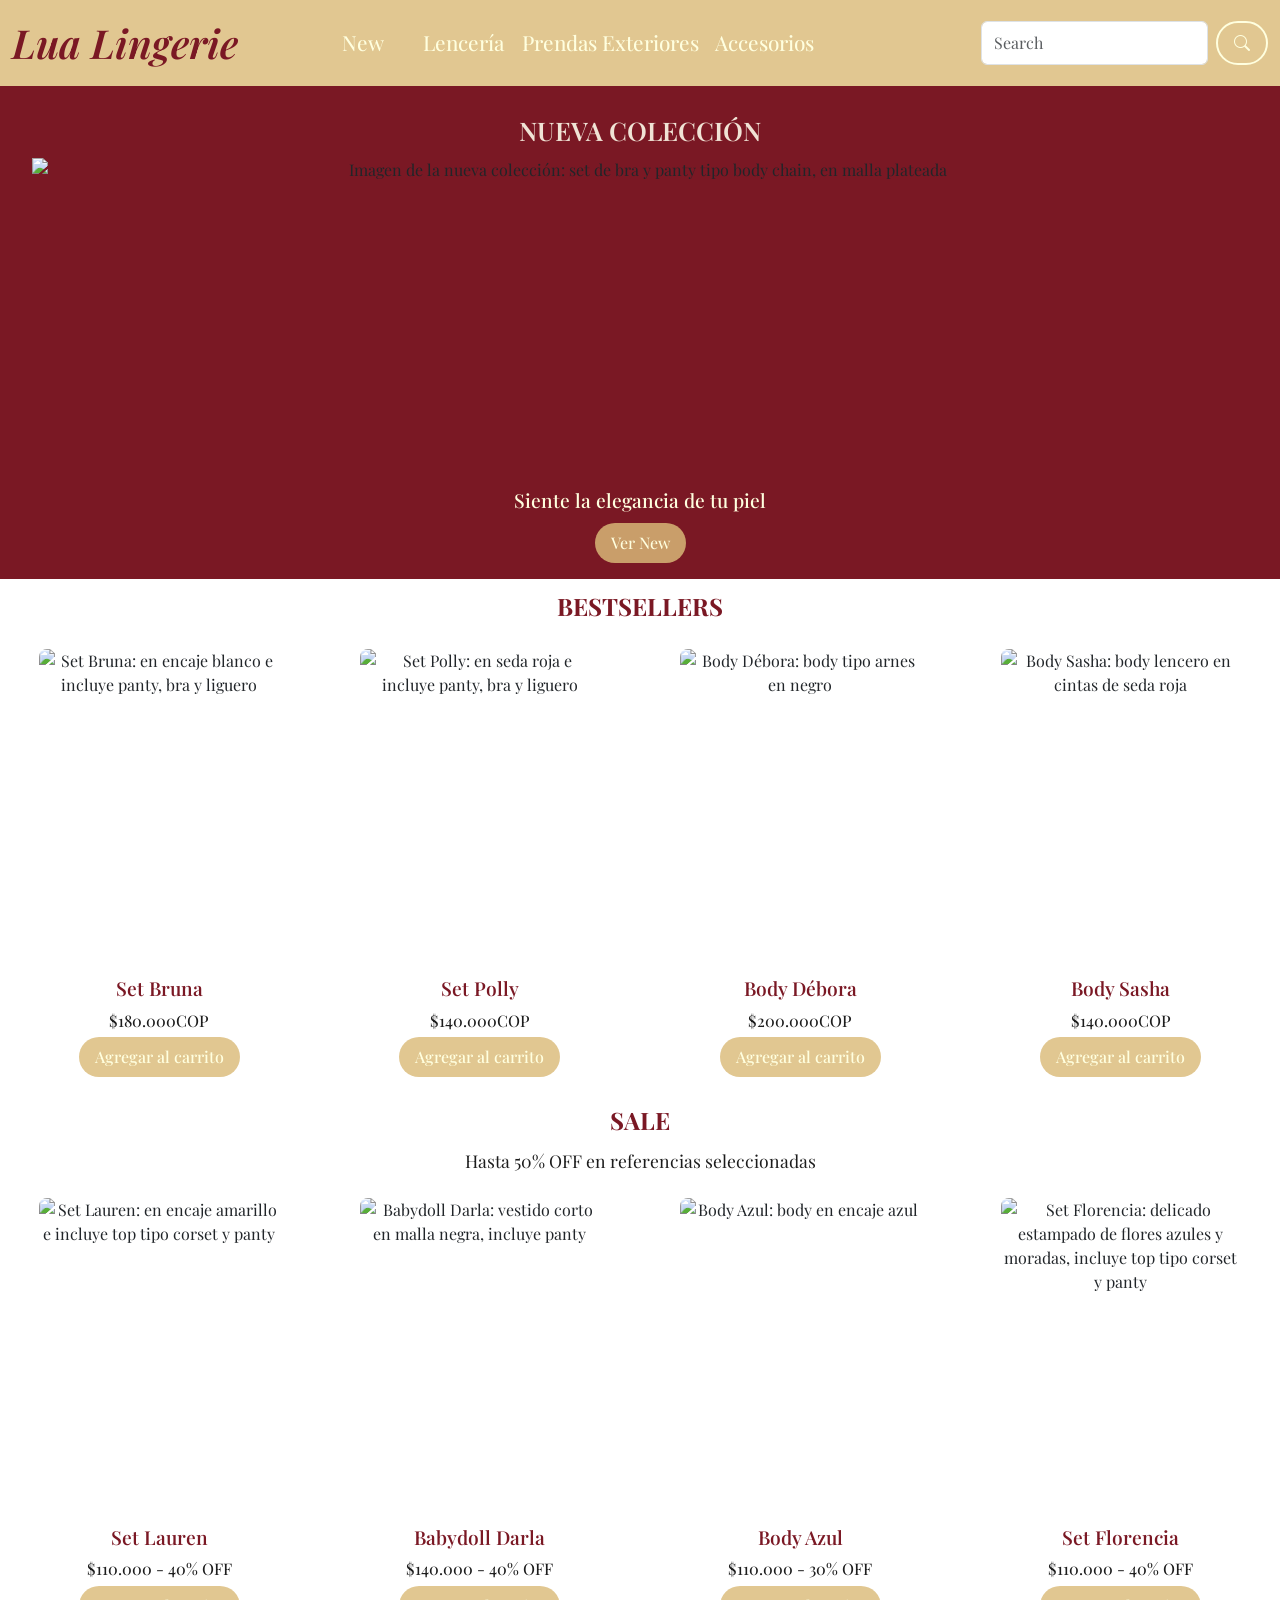
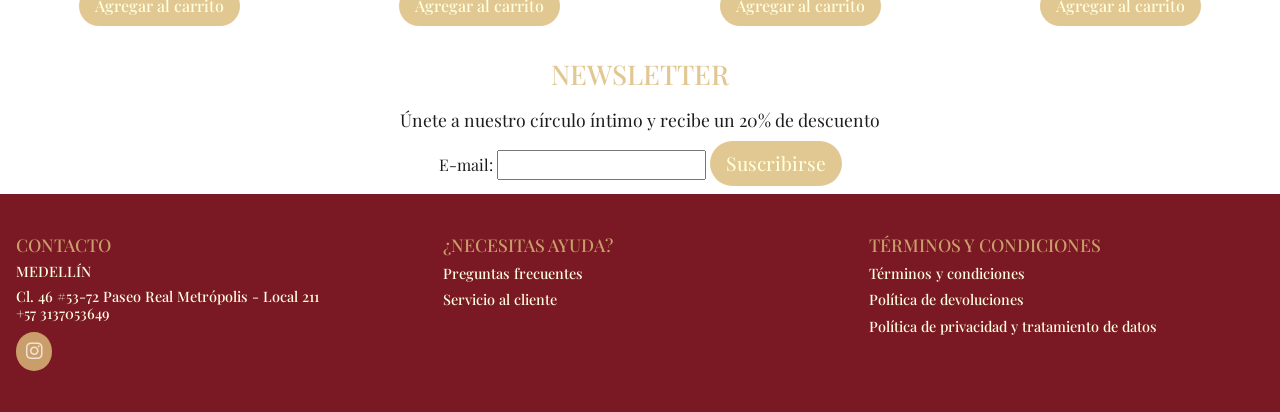
==== index.html @ 643af2ac "Aplicación de SEO: meta description y mejora del alt de las imágenes en cada archivo html" ====
<!DOCTYPE html>
<html lang="en">
<head>
    <meta charset="UTF-8">
    <meta name="description" content="Descubre la lencería de Lua Lingerie: sexy y elegante. Sets y prendas diseñadas para resaltar tu sensualidad. Compra online fácil y segura.">
    <meta name="viewport" content="width=device-width, initial-scale=1.0">
    <title>Lua Lingerie</title>
    <link href="https://cdn.jsdelivr.net/npm/bootstrap@5.3.8/dist/css/bootstrap.min.css" rel="stylesheet" integrity="sha384-sRIl4kxILFvY47J16cr9ZwB07vP4J8+LH7qKQnuqkuIAvNWLzeN8tE5YBujZqJLB" crossorigin="anonymous">
    <link rel="stylesheet" href="https://cdn.jsdelivr.net/npm/bootstrap-icons/font/bootstrap-icons.css">

    <link rel="stylesheet" href="https://cdnjs.cloudflare.com/ajax/libs/font-awesome/6.5.0/css/all.min.css">

    <link rel="preconnect" href="https://fonts.googleapis.com">
    <link rel="preconnect" href="https://fonts.gstatic.com" crossorigin>
    <link href="https://fonts.googleapis.com/css2?family=Cormorant+Garamond:ital,wght@0,300..700;1,300..700&family=Fraunces:ital,opsz,wght@0,9..144,100..900;1,9..144,100..900&family=Lato:ital,wght@0,100;0,300;0,400;0,700;0,900;1,100;1,300;1,400;1,700;1,900&family=Libre+Baskerville:ital,wght@0,400;0,700;1,400&family=Montserrat:ital,wght@0,100..900;1,100..900&family=Playfair+Display:ital,wght@0,400..900;1,400..900&family=Raleway:ital,wght@0,100..900;1,100..900&display=swap" rel="stylesheet">

    <link rel="stylesheet" href="./css/style.css">
</head>
<body>
    <header class="header">
        <nav class="navbar navbar-expand-lg bg-body-tertiary">
        <div class="container-fluid">
            <a class="navbar-brand fs-1 fst-italic fw-semibold" href="./index.html">Lua Lingerie</a>
            <button class="navbar-toggler" type="button" data-bs-toggle="collapse" data-bs-target="#navbarSupportedContent" aria-controls="navbarSupportedContent" aria-expanded="false" aria-label="Toggle navigation">
            <span class="navbar-toggler-icon"></span>
            </button>
            <div class="collapse navbar-collapse" id="navbarSupportedContent">
            <ul class="navbar-nav mx-auto mb-2 mb-lg-0 nav-pages">
                <li class="nav-item">
                <a class="nav-link" aria-current="page" href="#">New</a>
                </li>
                <li class="nav-item">
                <a class="nav-link" href="./html/lenceria.html">Lencería</a>
                </li>
                <li class="nav-item">
                <a class="nav-link" href="./html/prendas_exteriores.html">Prendas Exteriores</a>
                </li>
                <li class="nav-item">
                <a class="nav-link" href="./html/accesorios.html">Accesorios</a>
                </li>
                <li class="nav-item dropdown">
                </li>
            </ul>
            <form class="d-flex" role="search">
                <input class="form-control me-2" type="search" placeholder="Search" aria-label="Search"/>
                <button class="btn btn-search" type="submit"><i class="bi bi-search search-icon"></i></button>
            </form>
            </div>
        </div>
        </nav>
    </header>

    <main>
        <section class="index-nueva-coleccion">
            <h2 class="index-nueva-coleccion-h2">NUEVA COLECCIÓN</h2>
            <img class="index-nueva-coleccion-img" src="./img/portada_nueva_coleccion.jpg" alt="Imagen de la nueva colección: set de bra y panty tipo body chain, en malla plateada">
            <p class="index-nueva-coleccion-p"> Siente la elegancia de tu piel</p>
            <button class="index-nueva-coleccion-btn">Ver New</button>
        </section>

        <section>
            <h2 class="index-bestsellers-h2">BESTSELLERS</h2>
            <section class="index-bestsellers-contenedor">
                <article>
                    <img src="./img/bestsellers/bestseller_1.jpg" alt="Set Bruna: en encaje blanco e incluye panty, bra y liguero">
                    <h3>Set Bruna</h3>
                    <p>$180.000COP</p>
                    <button>Agregar al carrito</button>
                </article>
                <article>
                    <img src="./img/bestsellers/bestseller_2.jpg" alt="Set Polly: en seda roja e incluye panty, bra y liguero">
                    <h3>Set Polly</h3>
                    <p>$140.000COP</p>
                    <button>Agregar al carrito</button>
                </article>
                <article>
                    <img src="./img/bestsellers/bestseller_3.jpg" alt="Body Débora: body tipo arnes en negro">
                    <h3>Body Débora</h3>
                    <p>$200.000COP</p>
                    <button>Agregar al carrito</button>
                </article>
                <article>
                    <img src="./img/bestsellers/bestseller_4.jpg" alt="Body Sasha: body lencero en cintas de seda roja">
                    <h3>Body Sasha</h3>
                    <p>$140.000COP</p>
                    <button>Agregar al carrito</button>
                </article>
            </section>
        </section>
    </main>

    <section>
        <h3 class="index-sale-h3">SALE</h3>
        <p class="index-sale-p">Hasta 50% OFF en referencias seleccionadas</p>
        <section class="index-sale-contenedor">
            <article>
                <img src="./img/sale/sale_1.jpg" alt="Set Lauren: en encaje amarillo e incluye top tipo corset y panty">
                <h3>Set Lauren</h3>
                <p>$110.000 - 40% OFF</p>
                <button>Agregar al carrito</button>
            </article>

            <article>
                <img src="./img/sale/sale_2.jpg" alt="Babydoll Darla: vestido corto en malla negra, incluye panty">
                <h3>Babydoll Darla</h3>
                <p>$140.000 - 40% OFF</p>
                <button>Agregar al carrito</button>
            </article>

            <article>
                <img src="./img/sale/sale_3.jpg" alt="Body Azul: body en encaje azul">
                <h3>Body Azul</h3>
                <p>$110.000 - 30% OFF</p>
                <button>Agregar al carrito</button>
            </article>

            <article>
                <img src="./img/sale/sale_4.jpg" alt="Set Florencia: delicado estampado de flores azules y moradas, incluye top tipo corset y panty">
                <h3>Set Florencia</h3>
                <p>$110.000 - 40% OFF</p>
                <button>Agregar al carrito</button>
            </article>
        </section>
    </section>

    <section class="newsletter">
        <h4>NEWSLETTER</h4>
        <p>Únete a nuestro círculo íntimo y recibe un 20% de descuento</p>

        <form action="/submit" method="post">
            <label for="email">E-mail:</label>
            <input type="text" name="email" id="email">

            <input class="newsletter-btn" type="submit" value="Suscribirse">
        </form>
    </section>

    <footer>
        <section>
            <h5>CONTACTO</h5>
                <h6>MEDELLÍN</h6>
                <p>Cl. 46 #53-72 Paseo Real Metrópolis - Local 211
                <br>+57 3137053649
                </p>
                <a href="https://www.instagram.com/lua_medellin/?igsh=MWtwNWNjbndwdWk2dA%3D%3D" target="_blank"><i class="fa-brands fa-instagram"></i></a>
        </section>

        <section>
            <h5>¿NECESITAS AYUDA?</h5>
            <a href="#">Preguntas frecuentes</a>
            <a href="#">Servicio al cliente</a>
        </section>

        <section>
            <h5>TÉRMINOS Y CONDICIONES</h5>
            <a href="#">Términos y condiciones</a>
            <a href="#">Política de devoluciones</a>
            <a href="#">Política de privacidad y tratamiento de datos</a>
        </section>
    </footer>

<script src="https://cdn.jsdelivr.net/npm/bootstrap@5.3.8/dist/js/bootstrap.bundle.min.js" integrity="sha384-FKyoEForCGlyvwx9Hj09JcYn3nv7wiPVlz7YYwJrWVcXK/BmnVDxM+D2scQbITxI" crossorigin="anonymous"></script>
</body>
</html>
---- css/style.css ----
body {
  font-family: "Playfair Display", sans-serif;
}

.index-bestsellers-contenedor, .index-sale-contenedor, .lenceria-main, .prendas-ext-main, .accesorios-main {
  display: flex;
  flex-wrap: wrap;
  width: 100%;
  gap: 0.1rem;
  justify-content: space-around;
}

article {
  display: flex;
  flex-wrap: wrap;
  justify-content: center;
  padding: 1rem;
  text-align: center;
  flex-direction: column;
  align-items: center;
  border-radius: 0.5rem;
}

article img {
  object-fit: cover;
  width: 8rem;
  height: 11rem;
  border-radius: 0.5rem;
}

article h3 {
  font-size: 1rem;
  font-weight: 500;
  color: #7a1824;
  margin: 0.3rem 0;
}

article p {
  font-size: 0.9rem;
  font-weight: 450;
  color: rgba(0, 0, 0, 0.8901960784);
  margin: 0rem 0rem 0.3rem 0rem;
}

article button {
  padding: 0.5rem 1rem;
  border-radius: 2rem;
  background-color: rgba(219, 187, 122, 0.8235294118);
  border: none;
  cursor: pointer;
  font-size: 1rem;
  font-weight: 400;
  color: #ffffdf;
  margin: 0rem;
  transition: color 0.3s ease, background-color 0.3s ease;
}
@media (hover: hover) {
  article button:hover {
    color: #ffffdf;
    background-color: #7a1824;
  }
}

footer {
  display: grid;
  grid-template-columns: repeat(auto-fit, minmax(15.5rem, 1fr));
  gap: 2rem;
  justify-items: start;
  background-color: #7a1824;
  padding: 2rem 1rem;
}

footer section {
  min-width: 12.5rem;
}

footer h5 {
  font-size: 1.1rem;
  font-weight: 500;
  color: rgba(219, 187, 122, 0.8235294118);
  margin: 0.5rem 0rem;
}

footer h6 {
  font-size: 0.9rem;
  font-weight: 500;
  color: #ffffdf;
  margin: 0.5rem 0;
}

footer p {
  font-size: 0.9rem;
  font-weight: 500;
  color: #ffffdf;
  margin: 0.3rem 0;
  line-height: 1.2;
}

footer a {
  font-size: 0.9rem;
  font-weight: 500;
  color: #ffffdf;
  margin: 0.3rem 0;
  display: block;
  text-decoration: none;
  transition: color 0.3s;
  transition: color 0.3s ease, background-color 0.3s ease;
}
@media (hover: hover) {
  footer a:hover {
    color: rgba(219, 187, 122, 0.8235294118);
    background-color: #7a1824;
  }
}

footer i {
  font-size: 1.2rem;
  font-weight: 500;
  color: #f0e3d5;
  margin: 0.3rem 0;
  background-color: rgba(219, 187, 122, 0.8235294118);
  border-radius: 50%;
  padding: 0.6rem;
  transition: color 0.3s ease, background-color 0.3s ease;
}
@media (hover: hover) {
  footer i:hover {
    color: #7a1824;
    background-color: rgba(219, 187, 122, 0.8235294118);
  }
}

.bg-body-tertiary {
  background-color: rgba(219, 187, 122, 0.8235294118) !important;
}

.navbar-brand {
  color: #7a1824;
  transition: color 0.3s ease, background-color 0.3s ease;
}
@media (hover: hover) {
  .navbar-brand:hover {
    color: #ffffdf;
    background-color: none;
  }
}

.nav-link {
  font-size: 1.3rem;
  font-weight: 450;
  color: #ffffdf;
  margin: 0rem;
  transition: color 0.3s ease, background-color 0.3s ease;
}
@media (hover: hover) {
  .nav-link:hover {
    color: #7a1824;
    background-color: none;
  }
}

.search-icon {
  color: #ffffdf;
}

.btn-search {
  padding: 0.5rem 1rem;
  border-radius: 2rem;
  background-color: transparent;
  border: 2px solid #ffffdf;
  cursor: cursor;
  transition: color 0.3s ease, background-color 0.3s ease;
}
@media (hover: hover) {
  .btn-search:hover {
    color: #ffffdf;
    background-color: #7a1824;
  }
}

.index-bestsellers-h2 {
  font-size: 1.5rem;
  font-weight: 700;
  color: #7a1824;
  margin: 0.8rem 0rem;
  text-align: center;
}

.newsletter {
  display: flex;
  flex-direction: column;
  text-align: center;
  margin: 0.5rem 0;
}

.newsletter h4 {
  font-size: 1.7rem;
  font-weight: 500;
  color: rgba(219, 187, 122, 0.8235294118);
  margin: 0.5rem 0rem;
}

.newsletter p {
  font-size: 1.1rem;
  font-weight: 400;
  color: rgba(0, 0, 0, 0.8901960784);
  margin: 0.5rem 0rem;
}

.newsletter-btn {
  padding: 0.5rem 1rem;
  border-radius: 2rem;
  background-color: rgba(219, 187, 122, 0.8235294118);
  border: none;
  cursor: pointer;
  font-size: 1.2rem;
  font-weight: 450;
  color: #ffffdf;
  margin: 0rem;
  transition: color 0.3s ease, background-color 0.3s ease;
}
@media (hover: hover) {
  .newsletter-btn:hover {
    color: #7a1824;
    background-color: #ffffdf;
  }
}

.index-nueva-coleccion {
  background-color: #7a1824;
  align-items: center;
  text-align: center;
  padding: 1rem 2rem;
}

.index-nueva-coleccion-h2 {
  font-size: 1.6rem;
  font-weight: 600;
  color: #f0e3d5;
  margin: 0.8rem 0rem;
  text-align: center;
}

.index-nueva-coleccion-img {
  object-fit: cover;
  width: auto;
  height: 20rem;
  display: block;
  margin: 0 auto;
  max-width: 100%;
}

.index-nueva-coleccion-p {
  text-align: center;
  font-size: 1.2rem;
  font-weight: 500;
  color: #ffffdf;
  margin: 0.5rem 0rem;
}

.index-nueva-coleccion-btn {
  padding: 0.5rem 1rem;
  border-radius: 2rem;
  background-color: rgba(219, 187, 122, 0.8235294118);
  border: none;
  cursor: pointer;
  font-size: 1rem;
  font-weight: 450;
  color: #ffffdf;
  margin: 0rem;
  transition: color 0.3s ease, background-color 0.3s ease;
}
@media (hover: hover) {
  .index-nueva-coleccion-btn:hover {
    color: #7a1824;
    background-color: #ffffdf;
  }
}

.index-sale-h3 {
  font-size: 1.5rem;
  font-weight: 700;
  color: #7a1824;
  margin: 0.8rem;
  text-align: center;
}

.index-sale-p {
  font-size: 1.1rem;
  font-weight: 400;
  color: rgba(0, 0, 0, 0.8901960784);
  margin: 0.5rem;
  text-align: center;
}

.filtro {
  margin-bottom: 0.5rem;
}

.filtros-h3 {
  font-size: 1rem;
  font-weight: 500;
  color: rgba(0, 0, 0, 0.8901960784);
  margin: 0.5rem 0rem;
}

.filtros-sct {
  display: flex;
  flex-direction: column;
  gap: 0.5rem;
  padding-left: 1rem;
}

label {
  color: rgba(0, 0, 0, 0.8901960784);
  gap: 1rem;
}

select {
  color: rgba(0, 0, 0, 0.8901960784);
  border-style: solid;
  border-color: rgba(0, 0, 0, 0.8901960784);
  border-radius: 2rem;
  border-width: 0.1rem;
  padding: 0.3rem 0.5rem;
  width: 10rem;
}

option {
  background-color: rgba(0, 0, 0, 0.8901960784);
}

.lenceria-main-h2, .prendas-ext-main-h2, .accesorios-main-h2 {
  font-size: 2rem;
  font-weight: 650;
  color: #7a1824;
  margin: 1rem 0rem;
  text-transform: uppercase;
  text-align: center;
}

@media (min-width: 768px) and (max-width: 991px) {
  .index-bestsellers-contenedor, .index-sale-contenedor, .lenceria-main, .prendas-ext-main {
    justify-content: space-evenly;
  }
  article img {
    object-fit: cover;
    width: 11rem;
    height: 15rem;
  }
  article h3 {
    font-size: 1.1rem;
    font-weight: 550;
    color: #7a1824;
    margin: 0.5rem 0rem;
  }
  article p {
    font-size: 1rem;
    font-weight: 450;
    color: rgba(0, 0, 0, 0.8901960784);
    margin: 0rem 0rem 0.3rem 0rem;
  }
}
@media (min-width: 992px) {
  .index-bestsellers-contenedor, .index-sale-contenedor, .lenceria-main, .prendas-ext-main {
    justify-content: space-around;
  }
  .navbar-nav, .nav-link {
    white-space: nowrap;
  }
  .navbar-nav {
    display: flex;
    justify-content: center;
    align-items: center;
    width: 60%;
  }
  .navbar-nav .nav-item {
    flex: 1;
    text-align: center;
  }
  article img {
    object-fit: cover;
    width: 15rem;
    height: 20rem;
  }
  article h3 {
    font-size: 1.2rem;
    font-weight: 550;
    color: #7a1824;
    margin: 0.5rem 0rem;
  }
  article p {
    font-size: 1rem;
    font-weight: 450;
    color: rgba(0, 0, 0, 0.8901960784);
    margin: 0rem 0rem 0.3rem 0rem;
  }
  article button {
    font-size: 1rem;
    font-weight: 500;
    color: #ffffdf;
    margin: 0rem;
  }
}

/*# sourceMappingURL=style.css.map */
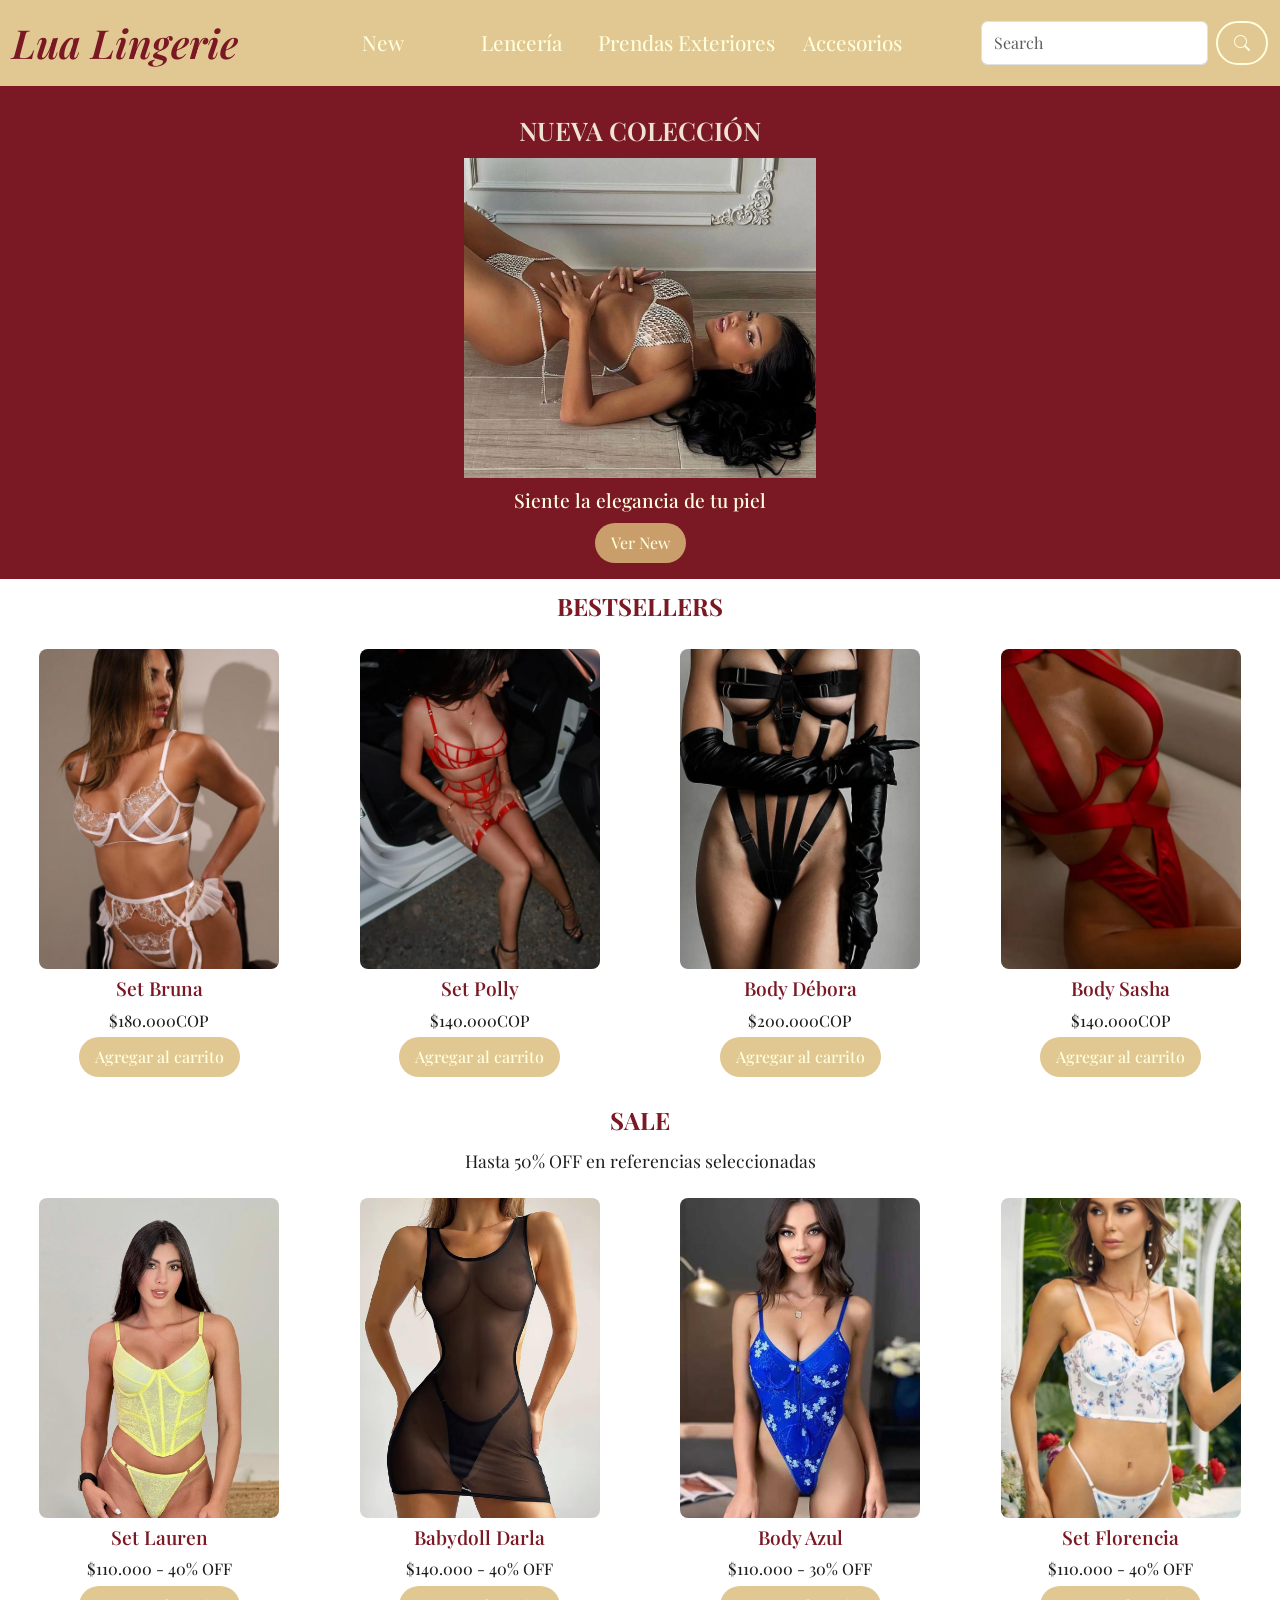
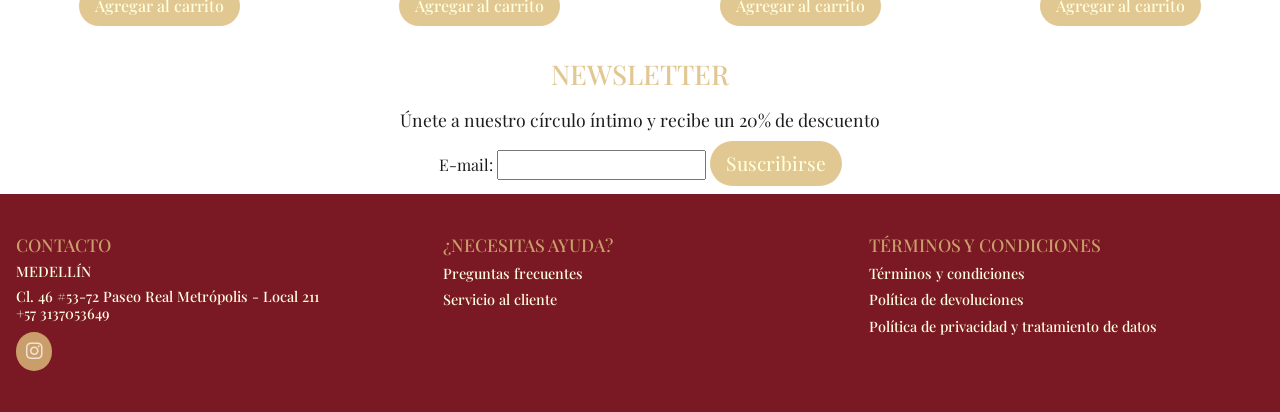
==== commit 7e6bcfaa: "Nueva page, uso de extend, y animaciones AOS" ====
--- a/index.html
+++ b/index.html
@@ -1,8 +1,9 @@
 <!DOCTYPE html>
-<html lang="en">
+<html lang="es">
 <head>
     <meta charset="UTF-8">
     <meta name="description" content="Descubre la lencería de Lua Lingerie: sexy y elegante. Sets y prendas diseñadas para resaltar tu sensualidad. Compra online fácil y segura.">
+    <meta name="keywords" content="lencería, lingerie, ropa interior femenina, ropa interior femenina en encaje, ropa interiro femenina sexy, Medellín">
     <meta name="viewport" content="width=device-width, initial-scale=1.0">
     <title>Lua Lingerie</title>
     <link href="https://cdn.jsdelivr.net/npm/bootstrap@5.3.8/dist/css/bootstrap.min.css" rel="stylesheet" integrity="sha384-sRIl4kxILFvY47J16cr9ZwB07vP4J8+LH7qKQnuqkuIAvNWLzeN8tE5YBujZqJLB" crossorigin="anonymous">
@@ -14,7 +15,9 @@
     <link rel="preconnect" href="https://fonts.gstatic.com" crossorigin>
     <link href="https://fonts.googleapis.com/css2?family=Cormorant+Garamond:ital,wght@0,300..700;1,300..700&family=Fraunces:ital,opsz,wght@0,9..144,100..900;1,9..144,100..900&family=Lato:ital,wght@0,100;0,300;0,400;0,700;0,900;1,100;1,300;1,400;1,700;1,900&family=Libre+Baskerville:ital,wght@0,400;0,700;1,400&family=Montserrat:ital,wght@0,100..900;1,100..900&family=Playfair+Display:ital,wght@0,400..900;1,400..900&family=Raleway:ital,wght@0,100..900;1,100..900&display=swap" rel="stylesheet">
 
-    <link rel="stylesheet" href="./css/style.css">
+    <link href="https://cdn.jsdelivr.net/npm/aos@2.3.1/dist/aos.css" rel="stylesheet"> 
+
+    <link rel="stylesheet" href="./styles/style.css">
 </head>
 <body>
     <header class="header">
@@ -27,18 +30,16 @@
             <div class="collapse navbar-collapse" id="navbarSupportedContent">
             <ul class="navbar-nav mx-auto mb-2 mb-lg-0 nav-pages">
                 <li class="nav-item">
-                <a class="nav-link" aria-current="page" href="#">New</a>
+                <a class="nav-link" aria-current="page" href="./pages/nueva_coleccion.html">New</a>
                 </li>
                 <li class="nav-item">
-                <a class="nav-link" href="./html/lenceria.html">Lencería</a>
+                <a class="nav-link" href="./pages/lenceria.html">Lencería</a>
                 </li>
                 <li class="nav-item">
-                <a class="nav-link" href="./html/prendas_exteriores.html">Prendas Exteriores</a>
+                <a class="nav-link" href="./pages/prendas_exteriores.html">Prendas Exteriores</a>
                 </li>
                 <li class="nav-item">
-                <a class="nav-link" href="./html/accesorios.html">Accesorios</a>
-                </li>
-                <li class="nav-item dropdown">
+                <a class="nav-link" href="./pages/accesorios.html">Accesorios</a>
                 </li>
             </ul>
             <form class="d-flex" role="search">
@@ -51,89 +52,89 @@
     </header>
 
     <main>
-        <section class="index-nueva-coleccion">
+        <section class="index-nueva-coleccion" data-aos="fade-up">
             <h2 class="index-nueva-coleccion-h2">NUEVA COLECCIÓN</h2>
-            <img class="index-nueva-coleccion-img" src="./img/portada_nueva_coleccion.jpg" alt="Imagen de la nueva colección: set de bra y panty tipo body chain, en malla plateada">
+            <img class="index-nueva-coleccion-img" src="./assets/portada_nueva_coleccion.jpg" alt="Imagen de la nueva colección: set de bra y panty tipo body chain, en malla plateada">
             <p class="index-nueva-coleccion-p"> Siente la elegancia de tu piel</p>
-            <button class="index-nueva-coleccion-btn">Ver New</button>
+            <a class="index-nueva-coleccion-btn" href="./pages/nueva_coleccion.html">Ver New</a>
         </section>
 
         <section>
             <h2 class="index-bestsellers-h2">BESTSELLERS</h2>
             <section class="index-bestsellers-contenedor">
-                <article>
-                    <img src="./img/bestsellers/bestseller_1.jpg" alt="Set Bruna: en encaje blanco e incluye panty, bra y liguero">
+                <article data-aos="fade-up">
+                    <img src="./assets/bestsellers/bestseller_1.jpg" alt="Set Bruna: en encaje blanco e incluye panty, bra y liguero">
                     <h3>Set Bruna</h3>
                     <p>$180.000COP</p>
                     <button>Agregar al carrito</button>
                 </article>
-                <article>
-                    <img src="./img/bestsellers/bestseller_2.jpg" alt="Set Polly: en seda roja e incluye panty, bra y liguero">
+                <article data-aos="fade-up">
+                    <img src="./assets/bestsellers/bestseller_2.jpg" alt="Set Polly: en seda roja e incluye panty, bra y liguero">
                     <h3>Set Polly</h3>
                     <p>$140.000COP</p>
                     <button>Agregar al carrito</button>
                 </article>
-                <article>
-                    <img src="./img/bestsellers/bestseller_3.jpg" alt="Body Débora: body tipo arnes en negro">
+                <article data-aos="fade-up">
+                    <img src="./assets/bestsellers/bestseller_3.jpg" alt="Body Débora: body tipo arnes en negro">
                     <h3>Body Débora</h3>
                     <p>$200.000COP</p>
                     <button>Agregar al carrito</button>
                 </article>
-                <article>
-                    <img src="./img/bestsellers/bestseller_4.jpg" alt="Body Sasha: body lencero en cintas de seda roja">
+                <article data-aos="fade-up">
+                    <img src="./assets/bestsellers/bestseller_4.jpg" alt="Body Sasha: body lencero en cintas de seda roja">
                     <h3>Body Sasha</h3>
                     <p>$140.000COP</p>
                     <button>Agregar al carrito</button>
                 </article>
             </section>
         </section>
+
+        <section>
+            <h3 class="index-sale-h3">SALE</h3>
+            <p class="index-sale-p">Hasta 50% OFF en referencias seleccionadas</p>
+            <section class="index-sale-contenedor">
+                <article data-aos="fade-up">
+                    <img src="./assets/sale/sale_1.jpg" alt="Set Lauren: en encaje amarillo e incluye top tipo corset y panty">
+                    <h3>Set Lauren</h3>
+                    <p>$110.000 - 40% OFF</p>
+                    <button>Agregar al carrito</button>
+                </article>
+
+                <article data-aos="fade-up">
+                    <img src="./assets/sale/sale_2.jpg" alt="Babydoll Darla: vestido corto en malla negra, incluye panty">
+                    <h3>Babydoll Darla</h3>
+                    <p>$140.000 - 40% OFF</p>
+                    <button>Agregar al carrito</button>
+                </article>
+
+                <article data-aos="fade-up">
+                    <img src="./assets/sale/sale_3.jpg" alt="Body Azul: body en encaje azul">
+                    <h3>Body Azul</h3>
+                    <p>$110.000 - 30% OFF</p>
+                    <button>Agregar al carrito</button>
+                </article>
+
+                <article data-aos="fade-up">
+                    <img src="./assets/sale/sale_4.jpg" alt="Set Florencia: delicado estampado de flores azules y moradas, incluye top tipo corset y panty">
+                    <h3>Set Florencia</h3>
+                    <p>$110.000 - 40% OFF</p>
+                    <button>Agregar al carrito</button>
+                </article>
+            </section>
+        </section>
+
+        <section class="newsletter">
+            <h4>NEWSLETTER</h4>
+            <p>Únete a nuestro círculo íntimo y recibe un 20% de descuento</p>
+
+            <form action="/submit" method="post">
+                <label for="email">E-mail:</label>
+                <input type="text" name="email" id="email">
+
+                <input class="newsletter-btn" type="submit" value="Suscribirse">
+            </form>
+        </section>
     </main>
-
-    <section>
-        <h3 class="index-sale-h3">SALE</h3>
-        <p class="index-sale-p">Hasta 50% OFF en referencias seleccionadas</p>
-        <section class="index-sale-contenedor">
-            <article>
-                <img src="./img/sale/sale_1.jpg" alt="Set Lauren: en encaje amarillo e incluye top tipo corset y panty">
-                <h3>Set Lauren</h3>
-                <p>$110.000 - 40% OFF</p>
-                <button>Agregar al carrito</button>
-            </article>
-
-            <article>
-                <img src="./img/sale/sale_2.jpg" alt="Babydoll Darla: vestido corto en malla negra, incluye panty">
-                <h3>Babydoll Darla</h3>
-                <p>$140.000 - 40% OFF</p>
-                <button>Agregar al carrito</button>
-            </article>
-
-            <article>
-                <img src="./img/sale/sale_3.jpg" alt="Body Azul: body en encaje azul">
-                <h3>Body Azul</h3>
-                <p>$110.000 - 30% OFF</p>
-                <button>Agregar al carrito</button>
-            </article>
-
-            <article>
-                <img src="./img/sale/sale_4.jpg" alt="Set Florencia: delicado estampado de flores azules y moradas, incluye top tipo corset y panty">
-                <h3>Set Florencia</h3>
-                <p>$110.000 - 40% OFF</p>
-                <button>Agregar al carrito</button>
-            </article>
-        </section>
-    </section>
-
-    <section class="newsletter">
-        <h4>NEWSLETTER</h4>
-        <p>Únete a nuestro círculo íntimo y recibe un 20% de descuento</p>
-
-        <form action="/submit" method="post">
-            <label for="email">E-mail:</label>
-            <input type="text" name="email" id="email">
-
-            <input class="newsletter-btn" type="submit" value="Suscribirse">
-        </form>
-    </section>
 
     <footer>
         <section>
@@ -160,5 +161,7 @@
     </footer>
 
 <script src="https://cdn.jsdelivr.net/npm/bootstrap@5.3.8/dist/js/bootstrap.bundle.min.js" integrity="sha384-FKyoEForCGlyvwx9Hj09JcYn3nv7wiPVlz7YYwJrWVcXK/BmnVDxM+D2scQbITxI" crossorigin="anonymous"></script>
+<script src="https://cdn.jsdelivr.net/npm/aos@2.3.1/dist/aos.js"></script> 
+<script> AOS.init(); </script>
 </body>
 </html>
--- a/styles/style.css
+++ b/styles/style.css
@@ -0,0 +1,391 @@
+body {
+  font-family: "Playfair Display", sans-serif;
+}
+
+.index-nueva-coleccion-btn, .newsletter-btn, article button {
+  padding: 0.5rem 1rem;
+  border-radius: 2rem;
+  background-color: rgba(219, 187, 122, 0.8235294118);
+  border: none;
+  cursor: pointer;
+}
+
+.index-bestsellers-contenedor, .index-sale-contenedor, .lenceria-main, .prendas-ext-main, .accesorios-main, .nueva-coleccion-main {
+  display: flex;
+  flex-wrap: wrap;
+  width: 100%;
+  gap: 0.1rem;
+  justify-content: space-around;
+}
+
+article {
+  display: flex;
+  flex-wrap: wrap;
+  justify-content: center;
+  padding: 1rem;
+  text-align: center;
+  flex-direction: column;
+  align-items: center;
+  border-radius: 0.5rem;
+}
+article img {
+  object-fit: cover;
+  width: 8rem;
+  height: 11rem;
+  border-radius: 0.5rem;
+}
+article h3 {
+  font-size: 1rem;
+  font-weight: 500;
+  color: #7a1824;
+  margin: 0.3rem 0;
+}
+article p {
+  font-size: 0.9rem;
+  font-weight: 450;
+  color: rgba(0, 0, 0, 0.8901960784);
+  margin: 0rem 0rem 0.3rem 0rem;
+}
+article button {
+  font-size: 1rem;
+  font-weight: 400;
+  color: #ffffdf;
+  margin: 0rem;
+  transition: color 0.3s ease, background-color 0.3s ease;
+}
+@media (hover: hover) {
+  article button:hover {
+    color: #ffffdf;
+    background-color: #7a1824;
+  }
+}
+
+footer {
+  display: grid;
+  grid-template-columns: repeat(auto-fit, minmax(15.5rem, 1fr));
+  gap: 2rem;
+  justify-items: start;
+  background-color: #7a1824;
+  padding: 2rem 1rem;
+}
+footer section {
+  min-width: 12.5rem;
+}
+footer h5 {
+  font-size: 1.1rem;
+  font-weight: 500;
+  color: rgba(219, 187, 122, 0.8235294118);
+  margin: 0.5rem 0rem;
+}
+footer h6 {
+  font-size: 0.9rem;
+  font-weight: 500;
+  color: #ffffdf;
+  margin: 0.5rem 0;
+}
+footer p {
+  font-size: 0.9rem;
+  font-weight: 500;
+  color: #ffffdf;
+  margin: 0.3rem 0;
+  line-height: 1.2;
+}
+footer a {
+  font-size: 0.9rem;
+  font-weight: 500;
+  color: #ffffdf;
+  margin: 0.3rem 0;
+  display: block;
+  text-decoration: none;
+  transition: color 0.3s;
+  transition: color 0.3s ease, background-color 0.3s ease;
+}
+@media (hover: hover) {
+  footer a:hover {
+    color: rgba(219, 187, 122, 0.8235294118);
+    background-color: #7a1824;
+  }
+}
+footer i {
+  font-size: 1.2rem;
+  font-weight: 500;
+  color: #f0e3d5;
+  margin: 0.3rem 0;
+  background-color: rgba(219, 187, 122, 0.8235294118);
+  border-radius: 50%;
+  padding: 0.6rem;
+  transition: color 0.3s ease, background-color 0.3s ease;
+}
+@media (hover: hover) {
+  footer i:hover {
+    color: #7a1824;
+    background-color: rgba(219, 187, 122, 0.8235294118);
+  }
+}
+
+.bg-body-tertiary {
+  background-color: rgba(219, 187, 122, 0.8235294118) !important;
+}
+
+.navbar-brand {
+  color: #7a1824;
+  transition: color 0.3s ease, background-color 0.3s ease;
+}
+@media (hover: hover) {
+  .navbar-brand:hover {
+    color: #ffffdf;
+    background-color: none;
+  }
+}
+
+.nav-link {
+  font-size: 1.3rem;
+  font-weight: 450;
+  color: #ffffdf;
+  margin: 0rem;
+  transition: color 0.3s ease, background-color 0.3s ease;
+}
+@media (hover: hover) {
+  .nav-link:hover {
+    color: #7a1824;
+    background-color: none;
+  }
+}
+
+.search-icon {
+  color: #ffffdf;
+}
+
+.btn-search {
+  padding: 0.5rem 1rem;
+  border-radius: 2rem;
+  background-color: transparent;
+  border: 2px solid #ffffdf;
+  cursor: cursor;
+  transition: color 0.3s ease, background-color 0.3s ease;
+}
+@media (hover: hover) {
+  .btn-search:hover {
+    color: #ffffdf;
+    background-color: #7a1824;
+  }
+}
+
+.index-bestsellers-h2 {
+  font-size: 1.5rem;
+  font-weight: 700;
+  color: #7a1824;
+  margin: 0.8rem 0rem;
+  text-align: center;
+}
+
+.newsletter {
+  display: flex;
+  flex-direction: column;
+  text-align: center;
+  margin: 0.5rem 0;
+}
+
+.newsletter h4 {
+  font-size: 1.7rem;
+  font-weight: 500;
+  color: rgba(219, 187, 122, 0.8235294118);
+  margin: 0.5rem 0rem;
+}
+
+.newsletter p {
+  font-size: 1.1rem;
+  font-weight: 400;
+  color: rgba(0, 0, 0, 0.8901960784);
+  margin: 0.5rem 0rem;
+}
+
+.newsletter-btn {
+  font-size: 1.2rem;
+  font-weight: 450;
+  color: #ffffdf;
+  margin: 0rem;
+  transition: color 0.3s ease, background-color 0.3s ease;
+}
+@media (hover: hover) {
+  .newsletter-btn:hover {
+    color: #7a1824;
+    background-color: #ffffdf;
+  }
+}
+
+.index-nueva-coleccion {
+  background-color: #7a1824;
+  align-items: center;
+  text-align: center;
+  padding: 1rem 2rem;
+}
+
+.index-nueva-coleccion-h2 {
+  font-size: 1.6rem;
+  font-weight: 600;
+  color: #f0e3d5;
+  margin: 0.8rem 0rem;
+  text-align: center;
+}
+
+.index-nueva-coleccion-img {
+  object-fit: cover;
+  width: auto;
+  height: 20rem;
+  display: block;
+  margin: 0 auto;
+  max-width: 100%;
+}
+
+.index-nueva-coleccion-p {
+  text-align: center;
+  font-size: 1.2rem;
+  font-weight: 500;
+  color: #ffffdf;
+  margin: 0.5rem 0rem;
+}
+
+.index-nueva-coleccion-btn {
+  font-size: 1rem;
+  font-weight: 450;
+  color: #ffffdf;
+  margin: 0rem;
+  text-decoration: none;
+  display: inline-block;
+  transition: color 0.3s ease, background-color 0.3s ease;
+}
+@media (hover: hover) {
+  .index-nueva-coleccion-btn:hover {
+    color: #7a1824;
+    background-color: #ffffdf;
+  }
+}
+
+.index-sale-h3 {
+  font-size: 1.5rem;
+  font-weight: 700;
+  color: #7a1824;
+  margin: 0.8rem;
+  text-align: center;
+}
+
+.index-sale-p {
+  font-size: 1.1rem;
+  font-weight: 400;
+  color: rgba(0, 0, 0, 0.8901960784);
+  margin: 0.5rem;
+  text-align: center;
+}
+
+.filtro {
+  margin-bottom: 0.5rem;
+}
+
+.filtros-h3 {
+  font-size: 1rem;
+  font-weight: 500;
+  color: rgba(0, 0, 0, 0.8901960784);
+  margin: 0.5rem 0rem;
+}
+
+.filtros-sct {
+  display: flex;
+  flex-direction: column;
+  gap: 0.5rem;
+  padding-left: 1rem;
+}
+
+label {
+  color: rgba(0, 0, 0, 0.8901960784);
+  gap: 1rem;
+}
+
+select {
+  color: rgba(0, 0, 0, 0.8901960784);
+  border-style: solid;
+  border-color: rgba(0, 0, 0, 0.8901960784);
+  border-radius: 2rem;
+  border-width: 0.1rem;
+  padding: 0.3rem 0.5rem;
+  width: 10rem;
+}
+
+option {
+  background-color: rgba(0, 0, 0, 0.8901960784);
+}
+
+.lenceria-main-h2, .prendas-ext-main-h2, .accesorios-main-h2, .nueva-coleccion-main-h2 {
+  font-size: 2rem;
+  font-weight: 650;
+  color: #7a1824;
+  margin: 1rem 0rem;
+  text-transform: uppercase;
+  text-align: center;
+}
+
+@media (min-width: 768px) and (max-width: 991px) {
+  .index-bestsellers-contenedor, .index-sale-contenedor, .lenceria-main, .prendas-ext-main, .accesorios-main, .nueva-coleccion-main {
+    justify-content: space-evenly;
+  }
+  article img {
+    object-fit: cover;
+    width: 11rem;
+    height: 15rem;
+  }
+  article h3 {
+    font-size: 1.1rem;
+    font-weight: 550;
+    color: #7a1824;
+    margin: 0.5rem 0rem;
+  }
+  article p {
+    font-size: 1rem;
+    font-weight: 450;
+    color: rgba(0, 0, 0, 0.8901960784);
+    margin: 0rem 0rem 0.3rem 0rem;
+  }
+}
+@media (min-width: 992px) {
+  .index-bestsellers-contenedor, .index-sale-contenedor, .lenceria-main, .prendas-ext-main, .accesorios-main, .nueva-coleccion-main {
+    justify-content: space-around;
+  }
+  .navbar-nav, .nav-link {
+    white-space: nowrap;
+  }
+  .navbar-nav {
+    display: flex;
+    justify-content: center;
+    align-items: center;
+    width: 60%;
+  }
+  .navbar-nav .nav-item {
+    flex: 1;
+    text-align: center;
+  }
+  article img {
+    object-fit: cover;
+    width: 15rem;
+    height: 20rem;
+  }
+  article h3 {
+    font-size: 1.2rem;
+    font-weight: 550;
+    color: #7a1824;
+    margin: 0.5rem 0rem;
+  }
+  article p {
+    font-size: 1rem;
+    font-weight: 450;
+    color: rgba(0, 0, 0, 0.8901960784);
+    margin: 0rem 0rem 0.3rem 0rem;
+  }
+  article button {
+    font-size: 1rem;
+    font-weight: 500;
+    color: #ffffdf;
+    margin: 0rem;
+  }
+}
+
+/*# sourceMappingURL=style.css.map */
